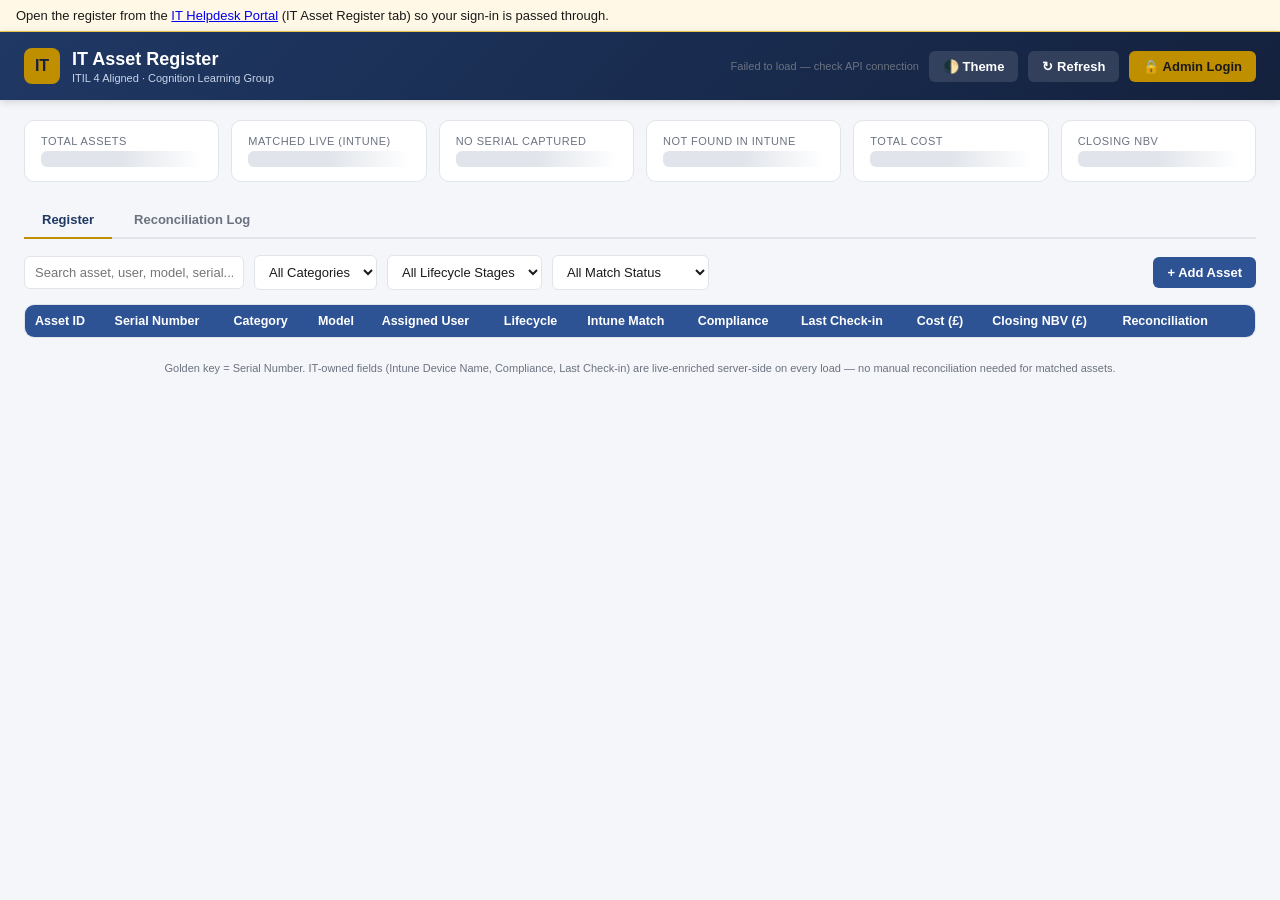
==== web/asset-register/index.html @ 72a7b41d "Add IT Asset Register HTML structure" ====
<!DOCTYPE html>
<html lang="en"><head><meta http-equiv="Content-Type" content="text/html; charset=UTF-8">

<meta name="viewport" content="width=device-width, initial-scale=1.0">
<title>IT Asset Register — Cognition Learning Group</title>
<style>
  :root {
    --navy: #1F3864; --navy-dark: #14213d; --gold: #BF8F00;
    --it-blue: #2E5395; --fin-green: #548235; --joint-brown: #833C0C;
    --bg: #f4f6f9; --card-bg: #ffffff; --border: #e1e5eb; --text: #1a1a1a; --text-muted: #6b7280;
    --rag-red: #d9534f; --rag-amber: #f0ad4e; --rag-green: #5cb85c;
  }
  [data-theme="dark"] {
    --bg: #12161f; --card-bg: #1b2130; --border: #2a3142; --text: #e8eaed; --text-muted: #9aa3b2;
  }
  * { box-sizing: border-box; }
  body { margin:0; font-family: 'Segoe UI', Arial, sans-serif; background: var(--bg); color: var(--text); transition: background .2s, color .2s; }
  header { background: linear-gradient(135deg, var(--navy), var(--navy-dark)); color:#fff; padding: 16px 24px; display:flex; align-items:center; justify-content:space-between; box-shadow:0 2px 8px rgba(0,0,0,.15); }
  header .brand { display:flex; align-items:center; gap:12px; }
  header .brand .logo { width:36px; height:36px; background:var(--gold); border-radius:8px; display:flex; align-items:center; justify-content:center; font-weight:bold; color:var(--navy-dark); }
  header h1 { font-size:18px; margin:0; font-weight:600; }
  header .sub { font-size:11px; color:#c9d4e8; margin-top:2px; }
  header .actions { display:flex; gap:10px; align-items:center; }
  button { cursor:pointer; border:none; border-radius:6px; padding:8px 14px; font-size:13px; font-weight:600; transition: opacity .15s; }
  button:hover { opacity:.85; }
  .btn-gold { background:var(--gold); color:#1a1a1a; }
  .btn-ghost { background:rgba(255,255,255,.12); color:#fff; }
  .btn-primary { background: var(--it-blue); color:#fff; }
  .btn-secondary { background:#e1e5eb; color:#333; }
  .btn-danger { background:var(--rag-red); color:#fff; }

  main { max-width:1400px; margin:0 auto; padding:20px 24px 60px; }
  .summary-grid { display:grid; grid-template-columns:repeat(auto-fit,minmax(160px,1fr)); gap:12px; margin-bottom:20px; }
  .card { background:var(--card-bg); border:1px solid var(--border); border-radius:10px; padding:14px 16px; }
  .card .label { font-size:11px; color:var(--text-muted); text-transform:uppercase; letter-spacing:.5px; }
  .card .value { font-size:24px; font-weight:700; margin-top:4px; }
  .card.gold .value { color:var(--gold); }
  .card.green .value { color:var(--fin-green); }
  .card.red .value { color:var(--rag-red); }

  .tabs { display:flex; gap:4px; margin-bottom:16px; border-bottom:2px solid var(--border); }
  .tab { padding:10px 18px; cursor:pointer; font-size:13px; font-weight:600; color:var(--text-muted); border-bottom:2px solid transparent; margin-bottom:-2px; }
  .tab.active { color:var(--navy); border-bottom-color:var(--gold); }
  [data-theme="dark"] .tab.active { color:#fff; }

  .toolbar { display:flex; gap:10px; margin-bottom:14px; flex-wrap:wrap; align-items:center; }
  .toolbar input[type="text"], .toolbar select { padding:8px 10px; border:1px solid var(--border); border-radius:6px; background:var(--card-bg); color:var(--text); font-size:13px; }
  .toolbar input[type="text"] { min-width:220px; }
  .toolbar .spacer { flex:1; }

  .table-wrap { background:var(--card-bg); border:1px solid var(--border); border-radius:10px; overflow-x:auto; }
  table { width:100%; border-collapse:collapse; font-size:12.5px; }
  th { background:var(--it-blue); color:#fff; text-align:left; padding:9px 10px; white-space:nowrap; position:sticky; top:0; cursor:pointer; user-select:none; }
  th:hover { background:#254478; }
  td { padding:8px 10px; border-bottom:1px solid var(--border); white-space:nowrap; }
  tr:hover td { background: rgba(46,83,149,.05); }
  [data-theme="dark"] tr:hover td { background: rgba(46,83,149,.15); }

  .badge { padding:3px 8px; border-radius:12px; font-size:11px; font-weight:600; display:inline-block; }
  .badge-green { background:#e6f4ea; color:#1e7e34; }
  .badge-red { background:#fdecea; color:#c62828; }
  .badge-amber { background:#fff4e0; color:#a15c00; }
  .badge-grey { background:#eceff1; color:#546e7a; }
  [data-theme="dark"] .badge-green { background:#173625; color:#5cd685; }
  [data-theme="dark"] .badge-red { background:#3d1f1f; color:#f28b82; }
  [data-theme="dark"] .badge-amber { background:#3d2f14; color:#f0c674; }
  [data-theme="dark"] .badge-grey { background:#2a3142; color:#9aa3b2; }

  .edit-link { color:var(--it-blue); cursor:pointer; font-weight:600; font-size:12px; }
  .edit-link:hover { text-decoration:underline; }

  /* Modal */
  .modal-backdrop { display:none; position:fixed; inset:0; background:rgba(0,0,0,.5); z-index:100; align-items:center; justify-content:center; }
  .modal-backdrop.open { display:flex; }
  .modal { background:var(--card-bg); border-radius:12px; width:90%; max-width:760px; max-height:88vh; overflow-y:auto; padding:22px 26px; }
  .modal h2 { margin-top:0; font-size:17px; color:var(--navy); }
  [data-theme="dark"] .modal h2 { color:#fff; }
  .form-grid { display:grid; grid-template-columns:1fr 1fr; gap:10px 16px; }
  .form-grid.full { grid-template-columns: 1fr; }
  .form-field label { font-size:11px; color:var(--text-muted); display:block; margin-bottom:3px; font-weight:600; }
  .form-field input, .form-field select, .form-field textarea { width:100%; padding:7px 9px; border:1px solid var(--border); border-radius:6px; background:var(--bg); color:var(--text); font-size:13px; }
  .form-field textarea { resize:vertical; min-height:50px; }
  .section-title { grid-column:1/-1; font-size:12px; font-weight:700; color:var(--gold); text-transform:uppercase; margin-top:10px; border-bottom:1px solid var(--border); padding-bottom:4px; }
  .modal-actions { display:flex; justify-content:flex-end; gap:10px; margin-top:18px; }

  .pin-modal .modal { max-width:340px; text-align:center; }
  .pin-modal input { font-size:22px; letter-spacing:6px; text-align:center; padding:10px; width:100%; margin:14px 0; border-radius:8px; border:1px solid var(--border); background:var(--bg); color:var(--text); }
  .error-text { color:var(--rag-red); font-size:12px; margin-top:6px; }

  .skeleton { animation: pulse 1.2s infinite ease-in-out; background: linear-gradient(90deg, var(--border) 25%, var(--card-bg) 50%, var(--border) 75%); background-size:200% 100%; border-radius:6px; height:16px; }
  @keyframes pulse { 0%{background-position:200% 0} 100%{background-position:-200% 0} }

  .footer-note { text-align:center; font-size:11px; color:var(--text-muted); margin-top:24px; }
  .refresh-ts { font-size:11px; color:var(--text-muted); }
</style>
</head>
<body data-theme="light">

<header>
  <div class="brand">
    <div class="logo">IT</div>
    <div>
      <h1>IT Asset Register</h1>
      <div class="sub">ITIL 4 Aligned · Cognition Learning Group</div>
    </div>
  </div>
  <div class="actions">
    <span class="refresh-ts" id="lastRefreshed">Loading…</span>
    <button class="btn-ghost" id="themeToggle">🌓 Theme</button>
    <button class="btn-ghost" id="refreshBtn">↻ Refresh</button>
    <button class="btn-gold" id="loginBtn">🔒 Admin Login</button>
  </div>
</header>

<main>
  <div class="summary-grid" id="summaryCards">
    <div class="card"><div class="label">Total Assets</div><div class="value skeleton">&nbsp;</div></div>
    <div class="card green"><div class="label">Matched Live (Intune)</div><div class="value skeleton">&nbsp;</div></div>
    <div class="card red"><div class="label">No Serial Captured</div><div class="value skeleton">&nbsp;</div></div>
    <div class="card"><div class="label">Not Found in Intune</div><div class="value skeleton">&nbsp;</div></div>
    <div class="card gold"><div class="label">Total Cost</div><div class="value skeleton">&nbsp;</div></div>
    <div class="card gold"><div class="label">Closing NBV</div><div class="value skeleton">&nbsp;</div></div>
  </div>

  <div class="tabs">
    <div class="tab active" data-tab="register">Register</div>
    <div class="tab" data-tab="reconciliation">Reconciliation Log</div>
  </div>

  <div id="registerTab">
    <div class="toolbar">
      <input type="text" id="searchBox" placeholder="Search asset, user, model, serial...">
      <select id="categoryFilter"><option value="">All Categories</option></select>
      <select id="lifecycleFilter"><option value="">All Lifecycle Stages</option></select>
      <select id="matchFilter">
        <option value="">All Match Status</option>
        <option value="Matched - Live">Matched - Live</option>
        <option value="Not Found in Intune">Not Found in Intune</option>
        <option value="No Serial Captured">No Serial Captured</option>
      </select>
      <div class="spacer"></div>
      <button class="btn-primary" id="addAssetBtn">+ Add Asset</button>
    </div>
    <div class="table-wrap">
      <table id="registerTable">
        <thead>
          <tr>
            <th data-sort="assetId">Asset ID</th>
            <th data-sort="serialNumber">Serial Number</th>
            <th data-sort="assetCategory">Category</th>
            <th data-sort="model">Model</th>
            <th data-sort="assignedUser">Assigned User</th>
            <th data-sort="lifecycleStage">Lifecycle</th>
            <th data-sort="intuneMatchStatus">Intune Match</th>
            <th data-sort="complianceStatus">Compliance</th>
            <th data-sort="lastCheckin">Last Check-in</th>
            <th data-sort="cost">Cost (£)</th>
            <th data-sort="closingNbv">Closing NBV (£)</th>
            <th data-sort="reconciliationStatus">Reconciliation</th>
            <th></th>
          </tr>
        </thead>
        <tbody id="registerBody"></tbody>
      </table>
    </div>
  </div>

  <div id="reconciliationTab" style="display:none;">
    <div class="toolbar">
      <div class="spacer"></div>
      <button class="btn-primary" id="addReconBtn">+ Add Reconciliation Entry</button>
    </div>
    <div class="table-wrap">
      <table>
        <thead>
          <tr>
            <th>Cycle</th><th>Date</th><th>Assets (FAR)</th><th>Assets (Intune)</th>
            <th>Matched Live</th><th>Unmatched</th><th>Exceptions Raised</th><th>Exceptions Closed</th>
            <th>IT Sign-off</th><th>Finance Sign-off</th><th>Notes</th>
          </tr>
        </thead>
        <tbody id="reconBody"></tbody>
      </table>
    </div>
  </div>

  <div class="footer-note">Golden key = Serial Number. IT-owned fields (Intune Device Name, Compliance, Last Check-in) are live-enriched server-side on every load — no manual reconciliation needed for matched assets.</div>
</main>

<!-- PIN Modal -->
<div class="modal-backdrop pin-modal" id="pinModal">
  <div class="modal">
    <h2>Admin Login</h2>
    <p style="font-size:13px; color:var(--text-muted);">Enter the shared admin PIN to add or edit assets.</p>
    <input type="password" id="pinInput" maxlength="10" placeholder="••••••" autocomplete="off">
    <div class="error-text" id="pinError" style="display:none;">Incorrect PIN. Please try again.</div>
    <div class="modal-actions">
      <button class="btn-secondary" id="pinCancelBtn">Cancel</button>
      <button class="btn-primary" id="pinSubmitBtn">Unlock</button>
    </div>
  </div>
</div>

<!-- Asset Edit Modal -->
<div class="modal-backdrop" id="assetModal">
  <div class="modal">
    <h2 id="assetModalTitle">Add Asset</h2>
    <form id="assetForm">
      <div class="form-grid" id="assetFormGrid"></div>
      <div class="modal-actions">
        <button type="button" class="btn-secondary" id="assetCancelBtn">Cancel</button>
        <button type="submit" class="btn-primary">Save Asset</button>
      </div>
    </form>
  </div>
</div>

<!-- Reconciliation Entry Modal -->
<div class="modal-backdrop" id="reconModal">
  <div class="modal">
    <h2>Add Reconciliation Log Entry</h2>
    <form id="reconForm">
      <div class="form-grid" id="reconFormGrid"></div>
      <div class="modal-actions">
        <button type="button" class="btn-secondary" id="reconCancelBtn">Cancel</button>
        <button type="submit" class="btn-primary">Save Entry</button>
      </div>
    </form>
  </div>
</div>

<script>
// =========================================================
// CONFIG — update API_BASE after deployment
// =========================================================
const API_BASE = "https://it-asset-register-api-asded3axebb7h2g3.uksouth-01.azurewebsites.net/api";

// =========================================================
// PORTAL INTEGRATION — this page now lives inside the IT Helpdesk Portal
// (happy-hill…/asset-register/) and is shown in its "IT Asset Register" tab.
// The portal's Static Web App sign-in gate protects this page itself. On top
// of that, every API call carries the signed-in user's Microsoft access
// token, borrowed from the portal window that embeds this page (same site,
// so window.parent is reachable). Once the asset API's Authentication is
// switched on (see the deployment notes), calls without a valid token are
// refused, so the register's DATA is protected, not just the page.
// The admin PIN is unchanged and still required for edits.
// =========================================================
async function getPortalToken() {
  try {
    if (window.parent !== window && typeof window.parent.getApiAccessToken === "function") {
      return await window.parent.getApiAccessToken();
    }
  } catch (e) { console.warn("Could not get sign-in token from the portal:", e); }
  return null;
}
function getPortalUserName() {
  try {
    const name = (window.parent !== window && typeof window.parent.getSignedInUserName === "function")
      ? window.parent.getSignedInUserName() : null;
    return name || "Web UI User";
  } catch (e) { return "Web UI User"; }
}
async function apiFetch(url, options = {}) {
  const token = await getPortalToken();
  const headers = { ...(options.headers || {}) };
  if (token) headers["Authorization"] = `Bearer ${token}`;
  return fetch(url, { ...options, headers });
}
if (window.parent === window) {
  // Opened directly rather than inside the portal: send people to the portal tab.
  document.addEventListener("DOMContentLoaded", () => {
    const n = document.createElement("div");
    n.style.cssText = "background:#fff8e6;border-bottom:1px solid #f2c94c;padding:8px 16px;font-size:13px;";
    n.innerHTML = 'Open the register from the <a href="/">IT Helpdesk Portal</a> (IT Asset Register tab) so your sign-in is passed through.';
    document.body.prepend(n);
  });
}

const CATEGORY_OPTIONS = ["Laptop","Desktop","Tablet","Mobile Phone","Monitor","Docking Station","Printer/MFD","Network Storage (NAS)","Networking Equipment","Server","Peripheral - Other"];
const LIFECYCLE_OPTIONS = ["On Order","In Stock (Spare)","Deployed - In Use","In Repair","Pending Disposal","Disposed / Retired","Lost / Stolen (Investigating)"];
const OWNERSHIP_OPTIONS = ["Corporate-Owned","Personal-Reimbursed","Leased","Loaned (Third Party)"];
const MANAGED_IT_OPTIONS = ["Yes - Intune Managed","No - Not Intune-Capable","No - Personal Device"];
const FUNDING_OPTIONS = ["Capex","Opex","Personal Card - Reimbursed"];
const DISPOSAL_REASON_OPTIONS = ["","End of Life / Refreshed","Leaver - Returned","Upgraded / Replaced","Damaged - Beyond Repair","Lost","Stolen","Transferred to Another Entity"];
const DISPOSAL_METHOD_OPTIONS = ["N/A - Not Yet Disposed","WEEE Recycled (Certified)","Donated","Resold","Data-Wiped & Destroyed","Returned to Lessor"];
const RECON_STATUS_OPTIONS = ["Pending - Awaiting Live Match","Matched - Auto (Serial)","Matched - Manual Review","Unmatched - Investigating","Confirmed Disposed (Both Systems)","Out of IT Scope (Physical Audit Only)"];

let state = { assets: [], summary: {}, sortKey: "assetId", sortDir: 1, sessionToken: null };

// ---------- Theme ----------
document.getElementById("themeToggle").onclick = () => {
  const b = document.body;
  b.dataset.theme = b.dataset.theme === "dark" ? "light" : "dark";
  localStorage.setItem("assetRegTheme", b.dataset.theme);
};
if (localStorage.getItem("assetRegTheme")) document.body.dataset.theme = localStorage.getItem("assetRegTheme");

// ---------- Tabs ----------
document.querySelectorAll(".tab").forEach(t => t.onclick = () => {
  document.querySelectorAll(".tab").forEach(x=>x.classList.remove("active"));
  t.classList.add("active");
  document.getElementById("registerTab").style.display = t.dataset.tab === "register" ? "" : "none";
  document.getElementById("reconciliationTab").style.display = t.dataset.tab === "reconciliation" ? "" : "none";
  if (t.dataset.tab === "reconciliation") loadReconciliationLog();
});

// ---------- PIN / Session ----------
document.getElementById("loginBtn").onclick = () => document.getElementById("pinModal").classList.add("open");
document.getElementById("pinCancelBtn").onclick = () => document.getElementById("pinModal").classList.remove("open");
document.getElementById("pinSubmitBtn").onclick = async () => {
  const pin = document.getElementById("pinInput").value;
  try {
    const res = await apiFetch(`${API_BASE}/verifyPin`, { method:"POST", headers:{"Content-Type":"application/json"}, body: JSON.stringify({pin}) });
    if (!res.ok) throw new Error("bad pin");
    const data = await res.json();
    state.sessionToken = data.sessionToken;
    sessionStorage.setItem("assetRegToken", data.sessionToken);
    document.getElementById("pinModal").classList.remove("open");
    document.getElementById("pinError").style.display = "none";
    document.getElementById("loginBtn").textContent = "🔓 Logged In";
  } catch(e) {
    document.getElementById("pinError").style.display = "block";
  }
};
if (sessionStorage.getItem("assetRegToken")) {
  state.sessionToken = sessionStorage.getItem("assetRegToken");
  document.getElementById("loginBtn").textContent = "🔓 Logged In";
}

function requireLogin() {
  if (!state.sessionToken) { document.getElementById("pinModal").classList.add("open"); return false; }
  return true;
}

// ---------- Data loading ----------
async function loadRegister() {
  document.getElementById("lastRefreshed").textContent = "Refreshing...";
  try {
    const res = await apiFetch(`${API_BASE}/getAssetRegister`);
    const data = await res.json();
    state.assets = data.assets || [];
    state.summary = data.summary || {};
    renderSummary();
    populateFilters();
    renderTable();
    const ts = data.lastModifiedUtc ? new Date(data.lastModifiedUtc).toLocaleString() : "never";
    document.getElementById("lastRefreshed").textContent = `Register updated: ${ts}`;
  } catch(e) {
    document.getElementById("lastRefreshed").textContent = "Failed to load — check API connection";
    console.error(e);
  }
}

function renderSummary() {
  const s = state.summary;
  const cards = document.querySelectorAll("#summaryCards .value");
  const vals = [s.totalAssets ?? 0, s.matchedLive ?? 0, s.noSerialCaptured ?? 0, s.notFoundInIntune ?? 0,
                `£${(s.totalCost ?? 0).toLocaleString(undefined,{minimumFractionDigits:2})}`,
                `£${(s.totalClosingNbv ?? 0).toLocaleString(undefined,{minimumFractionDigits:2})}`];
  cards.forEach((c,i) => { c.classList.remove("skeleton"); c.textContent = vals[i]; });
}

function populateFilters() {
  const catSel = document.getElementById("categoryFilter");
  const lifeSel = document.getElementById("lifecycleFilter");
  if (catSel.options.length <= 1) CATEGORY_OPTIONS.forEach(c => catSel.add(new Option(c,c)));
  if (lifeSel.options.length <= 1) LIFECYCLE_OPTIONS.forEach(c => lifeSel.add(new Option(c,c)));
}

function matchBadge(status) {
  if (status === "Matched - Live") return `<span class="badge badge-green">Matched - Live</span>`;
  if (status === "Not Found in Intune") return `<span class="badge badge-red">Not Found</span>`;
  return `<span class="badge badge-amber">No Serial</span>`;
}
function complianceBadge(status) {
  const s = (status||"").toLowerCase();
  if (s === "compliant") return `<span class="badge badge-green">Compliant</span>`;
  if (s === "noncompliant") return `<span class="badge badge-red">Noncompliant</span>`;
  if (!s) return "";
  return `<span class="badge badge-grey">${status}</span>`;
}

function applyFiltersAndSort(list) {
  const q = document.getElementById("searchBox").value.toLowerCase();
  const cat = document.getElementById("categoryFilter").value;
  const life = document.getElementById("lifecycleFilter").value;
  const match = document.getElementById("matchFilter").value;
  let filtered = list.filter(a => {
    if (cat && a.assetCategory !== cat) return false;
    if (life && a.lifecycleStage !== life) return false;
    if (match && a.intuneMatchStatus !== match) return false;
    if (q) {
      const hay = [a.assetId,a.serialNumber,a.model,a.assignedUser,a.manufacturer].join(" ").toLowerCase();
      if (!hay.includes(q)) return false;
    }
    return true;
  });
  filtered.sort((a,b) => {
    let va = a[state.sortKey] ?? "", vb = b[state.sortKey] ?? "";
    if (typeof va === "number" || typeof vb === "number") return (va-vb)*state.sortDir;
    return String(va).localeCompare(String(vb)) * state.sortDir;
  });
  return filtered;
}

function renderTable() {
  const list = applyFiltersAndSort(state.assets);
  const tbody = document.getElementById("registerBody");
  tbody.innerHTML = list.map(a => `
    <tr>
      <td>${a.assetId||""}</td>
      <td>${a.serialNumber==="UNKNOWN - NOT CAPTURED AT PURCHASE" ? '<span class="badge badge-grey">Not Captured</span>' : a.serialNumber}</td>
      <td>${a.assetCategory||""}</td>
      <td>${a.model||""}</td>
      <td>${a.assignedUser||""}</td>
      <td>${a.lifecycleStage||""}</td>
      <td>${matchBadge(a.intuneMatchStatus)}</td>
      <td>${complianceBadge(a.complianceStatus)}</td>
      <td>${a.lastCheckin||""}</td>
      <td>£${(parseFloat(a.cost)||0).toLocaleString(undefined,{minimumFractionDigits:2})}</td>
      <td>£${(parseFloat(a.closingNbv)||0).toLocaleString(undefined,{minimumFractionDigits:2})}</td>
      <td>${a.reconciliationStatus||""}</td>
      <td><span class="edit-link" data-id="${a.assetId}">Edit</span></td>
    </tr>
  `).join("");
  tbody.querySelectorAll(".edit-link").forEach(el => el.onclick = () => openAssetModal(el.dataset.id));
}

document.getElementById("searchBox").oninput = renderTable;
document.getElementById("categoryFilter").onchange = renderTable;
document.getElementById("lifecycleFilter").onchange = renderTable;
document.getElementById("matchFilter").onchange = renderTable;
document.getElementById("refreshBtn").onclick = loadRegister;

document.querySelectorAll("th[data-sort]").forEach(th => th.onclick = () => {
  const key = th.dataset.sort;
  if (state.sortKey === key) state.sortDir *= -1; else { state.sortKey = key; state.sortDir = 1; }
  renderTable();
});

// ---------- Asset Add/Edit Modal ----------
const FORM_FIELDS = [
  {section:"Identification"},
  {key:"assetId", label:"Asset ID", type:"text", readonlyOnEdit:true},
  {key:"assetTag", label:"Asset Tag", type:"text"},
  {key:"serialNumber", label:"Serial Number (Golden Key)", type:"text"},
  {section:"Classification"},
  {key:"assetCategory", label:"Category", type:"select", options:CATEGORY_OPTIONS},
  {key:"manufacturer", label:"Manufacturer", type:"text"},
  {key:"model", label:"Model", type:"text", full:true},
  {key:"managedByIt", label:"Managed by IT (Intune)", type:"select", options:MANAGED_IT_OPTIONS},
  {section:"Ownership & Assignment"},
  {key:"legalEntity", label:"Legal Entity", type:"text"},
  {key:"locationSite", label:"Location / Site", type:"text"},
  {key:"ownershipType", label:"Ownership Type", type:"select", options:OWNERSHIP_OPTIONS},
  {key:"assignedUser", label:"Assigned User", type:"text"},
  {key:"assignedUserEmail", label:"Assigned User Email", type:"text"},
  {key:"assignmentDate", label:"Assignment Date", type:"date"},
  {section:"Lifecycle"},
  {key:"lifecycleStage", label:"Lifecycle Stage", type:"select", options:LIFECYCLE_OPTIONS},
  {key:"warrantyEndDate", label:"Warranty End Date", type:"date"},
  {key:"plannedRefreshDate", label:"Planned Refresh Date", type:"date"},
  {section:"Financial"},
  {key:"poInvoiceRef", label:"PO / Invoice Reference", type:"text"},
  {key:"acquisitionDate", label:"Acquisition Date", type:"date"},
  {key:"fundingSource", label:"Funding Source", type:"select", options:FUNDING_OPTIONS},
  {key:"cost", label:"Cost (£)", type:"number"},
  {key:"openingNbv", label:"Opening NBV (£)", type:"number"},
  {key:"additions", label:"Additions (£)", type:"number"},
  {key:"depreciationCharge", label:"Depreciation Charge (£)", type:"number"},
  {key:"closingNbv", label:"Closing NBV (£)", type:"number"},
  {key:"usefulLifeYears", label:"Useful Life (Years)", type:"number"},
  {section:"Disposal / Transfer"},
  {key:"disposalDate", label:"Disposal Date", type:"date"},
  {key:"disposalReason", label:"Disposal Reason", type:"select", options:DISPOSAL_REASON_OPTIONS},
  {key:"disposalMethod", label:"Disposal Method", type:"select", options:DISPOSAL_METHOD_OPTIONS},
  {key:"disposalProceeds", label:"Disposal Proceeds (£)", type:"number"},
  {key:"disposalApprovedBy", label:"Disposal Approved By", type:"text"},
  {key:"evidenceRef", label:"Evidence Ref (WEEE/Wipe Cert)", type:"text"},
  {section:"Insurance"},
  {key:"insurable", label:"Insurable (Y/N)", type:"text"},
  {key:"insuredValue", label:"Insured Value (£)", type:"number"},
  {key:"insurancePolicyRef", label:"Insurance Policy Reference", type:"text"},
  {section:"Governance"},
  {key:"reconciliationStatus", label:"Reconciliation Status", type:"select", options:RECON_STATUS_OPTIONS},
  {key:"lastReconciledDate", label:"Last Reconciled Date", type:"date"},
  {key:"reconciledBy", label:"Reconciled By", type:"text"},
  {key:"notes", label:"Notes / Exceptions", type:"textarea", full:true},
];

function buildForm(container, fields, values) {
  container.innerHTML = "";
  fields.forEach(f => {
    if (f.section) {
      const div = document.createElement("div");
      div.className = "section-title";
      div.textContent = f.section;
      container.appendChild(div);
      return;
    }
    const wrap = document.createElement("div");
    wrap.className = "form-field" + (f.full ? " full" : "");
    if (f.full) wrap.style.gridColumn = "1/-1";
    const label = document.createElement("label");
    label.textContent = f.label;
    wrap.appendChild(label);
    let input;
    if (f.type === "select") {
      input = document.createElement("select");
      f.options.forEach(o => input.add(new Option(o||"(none)", o)));
    } else if (f.type === "textarea") {
      input = document.createElement("textarea");
    } else {
      input = document.createElement("input");
      input.type = f.type;
    }
    input.name = f.key;
    input.value = values[f.key] ?? "";
    if (f.readonlyOnEdit && values.assetId) input.readOnly = true;
    wrap.appendChild(input);
    container.appendChild(wrap);
  });
}

function openAssetModal(assetId) {
  if (!requireLogin()) return;
  const asset = assetId ? state.assets.find(a => a.assetId === assetId) : {};
  document.getElementById("assetModalTitle").textContent = assetId ? `Edit Asset — ${assetId}` : "Add New Asset";
  buildForm(document.getElementById("assetFormGrid"), FORM_FIELDS, asset || {});
  document.getElementById("assetModal").classList.add("open");
}
document.getElementById("addAssetBtn").onclick = () => openAssetModal(null);
document.getElementById("assetCancelBtn").onclick = () => document.getElementById("assetModal").classList.remove("open");

document.getElementById("assetForm").onsubmit = async (e) => {
  e.preventDefault();
  const formData = new FormData(e.target);
  const asset = {};
  for (const [k,v] of formData.entries()) asset[k] = v;
  if (!asset.assetId) asset.assetId = "FA-CEUK-" + String(Date.now()).slice(-6);
  try {
    const res = await apiFetch(`${API_BASE}/upsertAssetRegisterItem`, {
      method:"POST", headers:{"Content-Type":"application/json"},
      body: JSON.stringify({ sessionToken: state.sessionToken, asset, modifiedBy: getPortalUserName() })
    });
    if (res.status === 401) { state.sessionToken=null; sessionStorage.removeItem("assetRegToken"); document.getElementById("loginBtn").textContent="🔒 Admin Login"; alert("Session expired — please log in again."); return; }
    if (!res.ok) throw new Error("save failed");
    document.getElementById("assetModal").classList.remove("open");
    await loadRegister();
  } catch(err) { alert("Failed to save asset: " + err.message); }
};

// ---------- Reconciliation Log ----------
async function loadReconciliationLog() {
  try {
    const res = await apiFetch(`${API_BASE}/getReconciliationLog`);
    const data = await res.json();
    const tbody = document.getElementById("reconBody");
    tbody.innerHTML = (data.entries||[]).map(e => `
      <tr>
        <td>${e.cycle||""}</td><td>${e.date||""}</td><td>${e.assetsInFar||""}</td><td>${e.assetsInIntune||""}</td>
        <td>${e.matchedLive||""}</td><td>${e.unmatched||""}</td><td>${e.exceptionsRaised||""}</td><td>${e.exceptionsClosed||""}</td>
        <td>${e.signedOffIt||""}</td><td>${e.signedOffFinance||""}</td><td>${e.notes||""}</td>
      </tr>
    `).join("");
  } catch(e) { console.error(e); }
}

const RECON_FIELDS = [
  {key:"cycle", label:"Cycle (FY/Quarter)", type:"text"},
  {key:"date", label:"Reconciliation Date", type:"date"},
  {key:"assetsInFar", label:"Assets in Finance FAR", type:"number"},
  {key:"assetsInIntune", label:"Assets in Intune Export", type:"number"},
  {key:"matchedLive", label:"Matched Live", type:"number"},
  {key:"unmatched", label:"Unmatched / Investigating", type:"number"},
  {key:"exceptionsRaised", label:"Exceptions Raised", type:"number"},
  {key:"exceptionsClosed", label:"Exceptions Closed", type:"number"},
  {key:"signedOffIt", label:"Signed Off By - IT", type:"text"},
  {key:"signedOffFinance", label:"Signed Off By - Finance", type:"text"},
  {key:"notes", label:"Notes", type:"textarea", full:true},
];

document.getElementById("addReconBtn").onclick = () => {
  if (!requireLogin()) return;
  buildForm(document.getElementById("reconFormGrid"), RECON_FIELDS, {});
  document.getElementById("reconModal").classList.add("open");
};
document.getElementById("reconCancelBtn").onclick = () => document.getElementById("reconModal").classList.remove("open");
document.getElementById("reconForm").onsubmit = async (e) => {
  e.preventDefault();
  const formData = new FormData(e.target);
  const entry = {};
  for (const [k,v] of formData.entries()) entry[k] = v;
  try {
    const res = await apiFetch(`${API_BASE}/addReconciliationLogEntry`, {
      method:"POST", headers:{"Content-Type":"application/json"},
      body: JSON.stringify({ sessionToken: state.sessionToken, entry })
    });
    if (!res.ok) throw new Error("save failed");
    document.getElementById("reconModal").classList.remove("open");
    await loadReconciliationLog();
  } catch(err) { alert("Failed to save entry: " + err.message); }
};

// ---------- Init ----------
loadRegister();
</script>


</body></html>
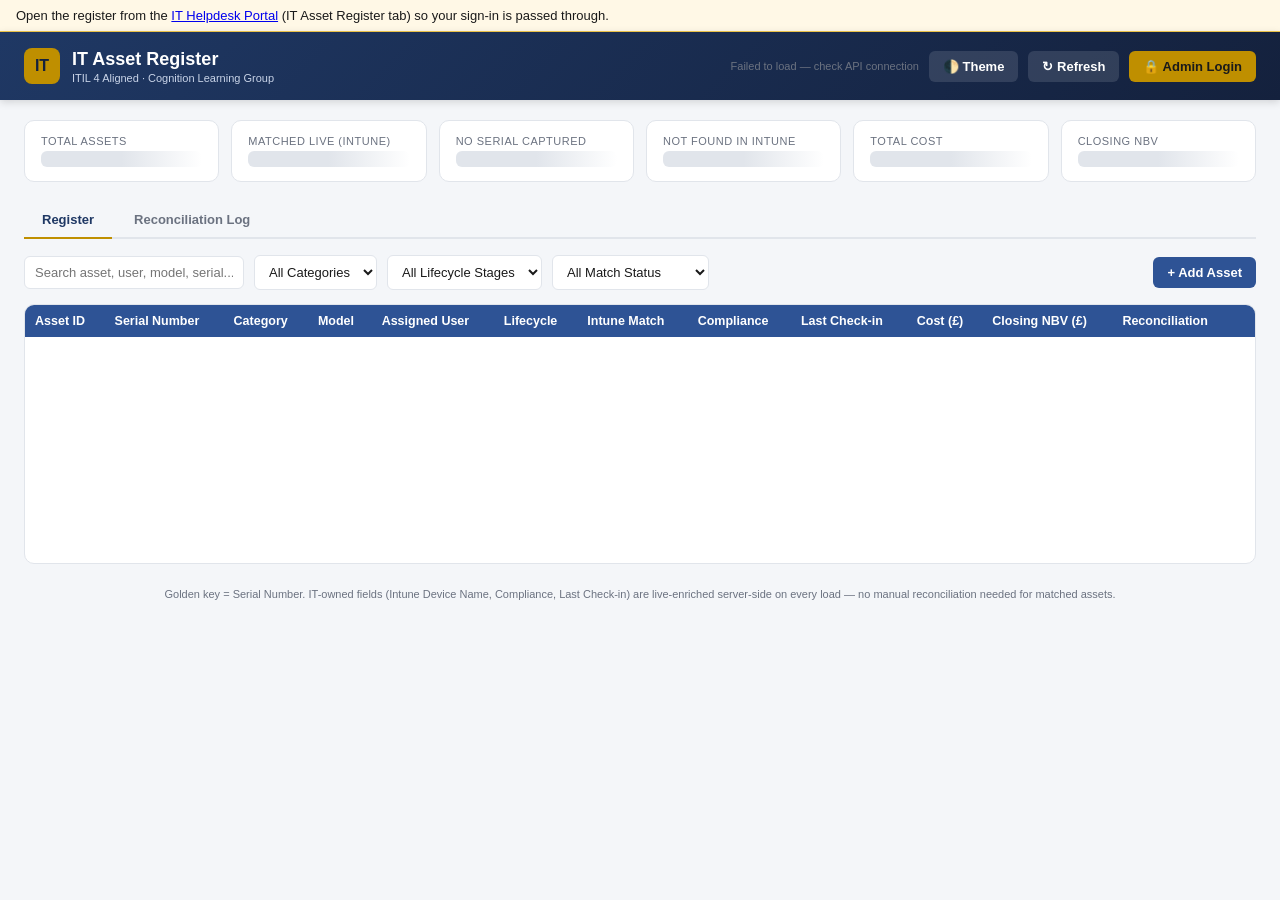
==== commit 60f6a83e: "Add files via upload" ====
--- a/web/asset-register/index.html
+++ b/web/asset-register/index.html
@@ -66,6 +66,12 @@
   [data-theme="dark"] .badge-amber { background:#3d2f14; color:#f0c674; }
   [data-theme="dark"] .badge-grey { background:#2a3142; color:#9aa3b2; }
 
+  /* Portal embed: keep the Edit column and both scrollbars always in view. */
+  #registerTab .table-wrap { max-height: calc(100vh - 330px); min-height: 260px; overflow: auto; }
+  #registerTable th:last-child, #registerTable td:last-child { position: sticky; right: 0; z-index: 1; }
+  #registerTable th:last-child { z-index: 2; }
+  #registerTable td:last-child { background: var(--card-bg); box-shadow: -8px 0 8px -8px rgba(0,0,0,.25); }
+  main { max-width: none; }
   .edit-link { color:var(--it-blue); cursor:pointer; font-weight:600; font-size:12px; }
   .edit-link:hover { text-decoration:underline; }
 
@@ -608,4 +614,4 @@
 </script>
 
 
-</body></html>
+</body></html>
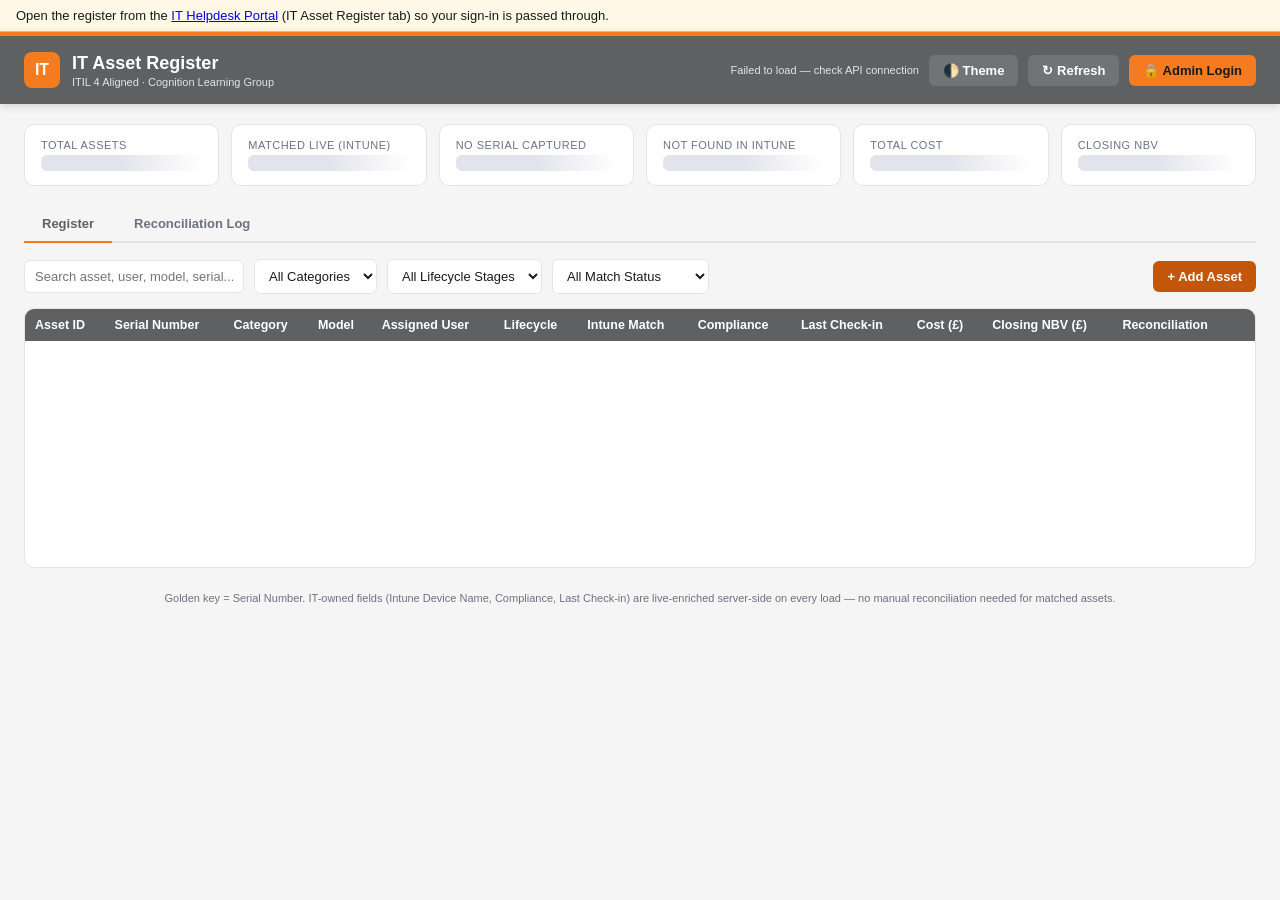
==== commit 26e9ce1c: "Add files via upload" ====
--- a/web/asset-register/index.html
+++ b/web/asset-register/index.html
@@ -5,9 +5,11 @@
 <title>IT Asset Register — Cognition Learning Group</title>
 <style>
   :root {
-    --navy: #1F3864; --navy-dark: #14213d; --gold: #BF8F00;
-    --it-blue: #2E5395; --fin-green: #548235; --joint-brown: #833C0C;
-    --bg: #f4f6f9; --card-bg: #ffffff; --border: #e1e5eb; --text: #1a1a1a; --text-muted: #6b7280;
+    /* Cognition Connect corporate theme (orange + grey), shared with the portal. */
+    --navy: #5F6062; --navy-dark: #454648; --gold: #F47B20;
+    --orange-text: #C2560A; --orange-hover: #A34807;
+    --it-blue: #5F6062; --fin-green: #548235; --joint-brown: #833C0C;
+    --bg: #f5f5f5; --card-bg: #ffffff; --border: #e1e5eb; --text: #1a1a1a; --text-muted: #6b7280;
     --rag-red: #d9534f; --rag-amber: #f0ad4e; --rag-green: #5cb85c;
   }
   [data-theme="dark"] {
@@ -15,17 +17,17 @@
   }
   * { box-sizing: border-box; }
   body { margin:0; font-family: 'Segoe UI', Arial, sans-serif; background: var(--bg); color: var(--text); transition: background .2s, color .2s; }
-  header { background: linear-gradient(135deg, var(--navy), var(--navy-dark)); color:#fff; padding: 16px 24px; display:flex; align-items:center; justify-content:space-between; box-shadow:0 2px 8px rgba(0,0,0,.15); }
+  header { background: var(--navy); border-top: 4px solid var(--gold); color:#fff; padding: 16px 24px; display:flex; align-items:center; justify-content:space-between; box-shadow:0 2px 8px rgba(0,0,0,.15); }
   header .brand { display:flex; align-items:center; gap:12px; }
-  header .brand .logo { width:36px; height:36px; background:var(--gold); border-radius:8px; display:flex; align-items:center; justify-content:center; font-weight:bold; color:var(--navy-dark); }
+  header .brand .logo { width:36px; height:36px; background:var(--gold); border-radius:8px; display:flex; align-items:center; justify-content:center; font-weight:bold; color:#fff; }
   header h1 { font-size:18px; margin:0; font-weight:600; }
-  header .sub { font-size:11px; color:#c9d4e8; margin-top:2px; }
+  header .sub { font-size:11px; color:#e3e3e3; margin-top:2px; }
   header .actions { display:flex; gap:10px; align-items:center; }
   button { cursor:pointer; border:none; border-radius:6px; padding:8px 14px; font-size:13px; font-weight:600; transition: opacity .15s; }
   button:hover { opacity:.85; }
   .btn-gold { background:var(--gold); color:#1a1a1a; }
   .btn-ghost { background:rgba(255,255,255,.12); color:#fff; }
-  .btn-primary { background: var(--it-blue); color:#fff; }
+  .btn-primary { background: var(--orange-text); color:#fff; }
   .btn-secondary { background:#e1e5eb; color:#333; }
   .btn-danger { background:var(--rag-red); color:#fff; }
 
@@ -34,7 +36,7 @@
   .card { background:var(--card-bg); border:1px solid var(--border); border-radius:10px; padding:14px 16px; }
   .card .label { font-size:11px; color:var(--text-muted); text-transform:uppercase; letter-spacing:.5px; }
   .card .value { font-size:24px; font-weight:700; margin-top:4px; }
-  .card.gold .value { color:var(--gold); }
+  .card.gold .value { color:var(--orange-text); }
   .card.green .value { color:var(--fin-green); }
   .card.red .value { color:var(--rag-red); }
 
@@ -51,7 +53,7 @@
   .table-wrap { background:var(--card-bg); border:1px solid var(--border); border-radius:10px; overflow-x:auto; }
   table { width:100%; border-collapse:collapse; font-size:12.5px; }
   th { background:var(--it-blue); color:#fff; text-align:left; padding:9px 10px; white-space:nowrap; position:sticky; top:0; cursor:pointer; user-select:none; }
-  th:hover { background:#254478; }
+  th:hover { background:#4d4e50; }
   td { padding:8px 10px; border-bottom:1px solid var(--border); white-space:nowrap; }
   tr:hover td { background: rgba(46,83,149,.05); }
   [data-theme="dark"] tr:hover td { background: rgba(46,83,149,.15); }
@@ -72,7 +74,7 @@
   #registerTable th:last-child { z-index: 2; }
   #registerTable td:last-child { background: var(--card-bg); box-shadow: -8px 0 8px -8px rgba(0,0,0,.25); }
   main { max-width: none; }
-  .edit-link { color:var(--it-blue); cursor:pointer; font-weight:600; font-size:12px; }
+  .edit-link { color:var(--orange-text); cursor:pointer; font-weight:600; font-size:12px; }
   .edit-link:hover { text-decoration:underline; }
 
   /* Modal */
@@ -86,7 +88,7 @@
   .form-field label { font-size:11px; color:var(--text-muted); display:block; margin-bottom:3px; font-weight:600; }
   .form-field input, .form-field select, .form-field textarea { width:100%; padding:7px 9px; border:1px solid var(--border); border-radius:6px; background:var(--bg); color:var(--text); font-size:13px; }
   .form-field textarea { resize:vertical; min-height:50px; }
-  .section-title { grid-column:1/-1; font-size:12px; font-weight:700; color:var(--gold); text-transform:uppercase; margin-top:10px; border-bottom:1px solid var(--border); padding-bottom:4px; }
+  .section-title { grid-column:1/-1; font-size:12px; font-weight:700; color:var(--orange-text); text-transform:uppercase; margin-top:10px; border-bottom:1px solid var(--border); padding-bottom:4px; }
   .modal-actions { display:flex; justify-content:flex-end; gap:10px; margin-top:18px; }
 
   .pin-modal .modal { max-width:340px; text-align:center; }
@@ -97,7 +99,7 @@
   @keyframes pulse { 0%{background-position:200% 0} 100%{background-position:-200% 0} }
 
   .footer-note { text-align:center; font-size:11px; color:var(--text-muted); margin-top:24px; }
-  .refresh-ts { font-size:11px; color:var(--text-muted); }
+  .refresh-ts { font-size:11px; color:#e3e3e3; }
 </style>
 </head>
 <body data-theme="light">
